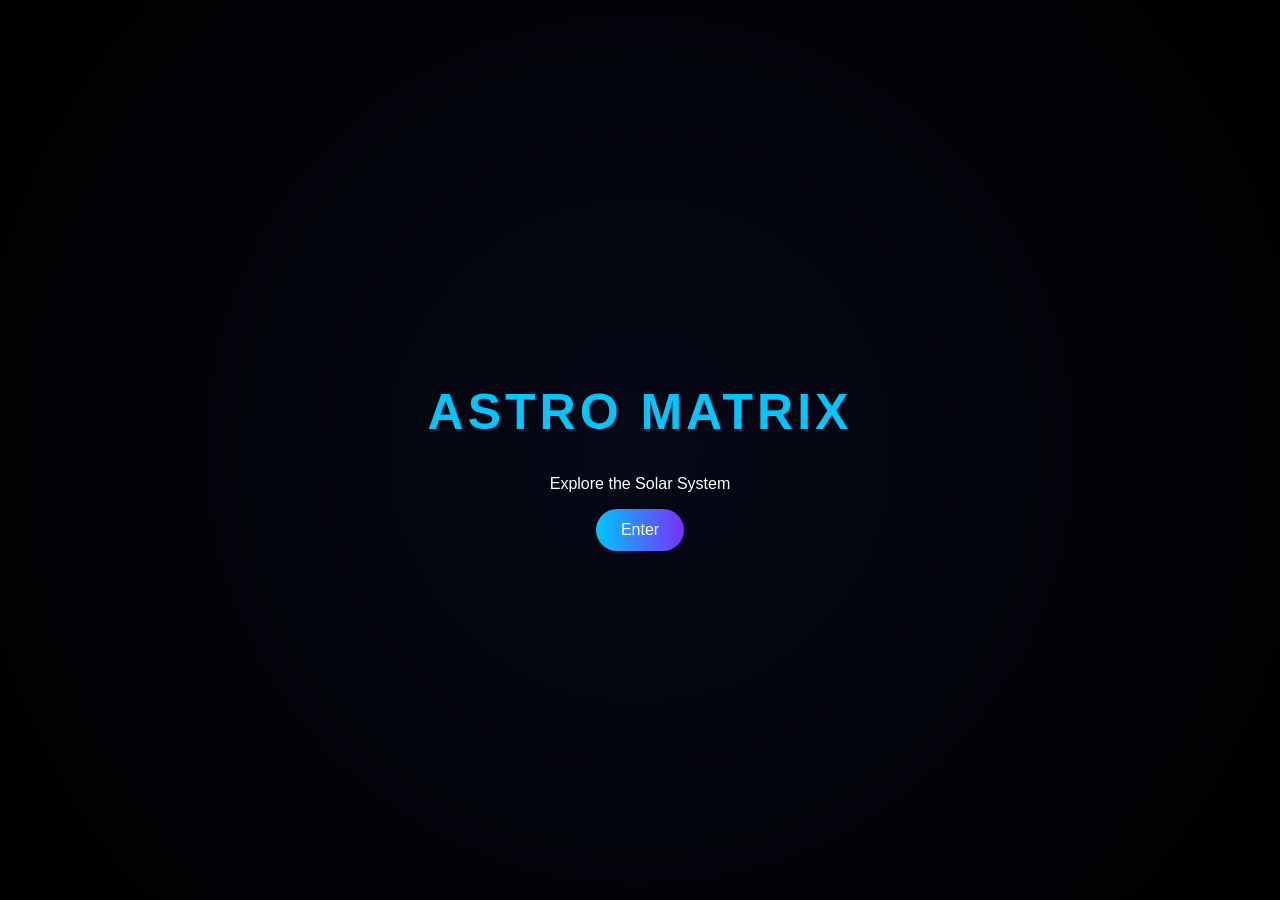
==== index.html @ e8fffad6 "Add files via upload" ====
<!DOCTYPE html>
<html lang="en">
<head>
  <meta charset="UTF-8">
  <title>Astro Matrix</title>

  <style>
    body {
      margin: 0;
      height: 100vh;
      background: radial-gradient(circle, #050816, #000);
      display: flex;
      justify-content: center;
      align-items: center;
      font-family: Arial;
      color: white;
    }

    .box {
      text-align: center;
    }

    h1 {
      font-size: 50px;
      color: #00c6ff;
      letter-spacing: 4px;
    }

    button {
      padding: 12px 25px;
      border: none;
      border-radius: 25px;
      background: linear-gradient(90deg, #00c6ff, #7b2ff7);
      color: white;
      cursor: pointer;
      font-size: 16px;
    }

    button:hover {
      transform: scale(1.05);
    }
  </style>
</head>

<body>

  <div class="box">
    <h1>ASTRO MATRIX</h1>
    <p>Explore the Solar System</p>
    <button onclick="go()">Enter</button>
  </div>

  <script>
    function go() {
      window.location.href = "solar.html";
    }
  </script>

</body>
</html>
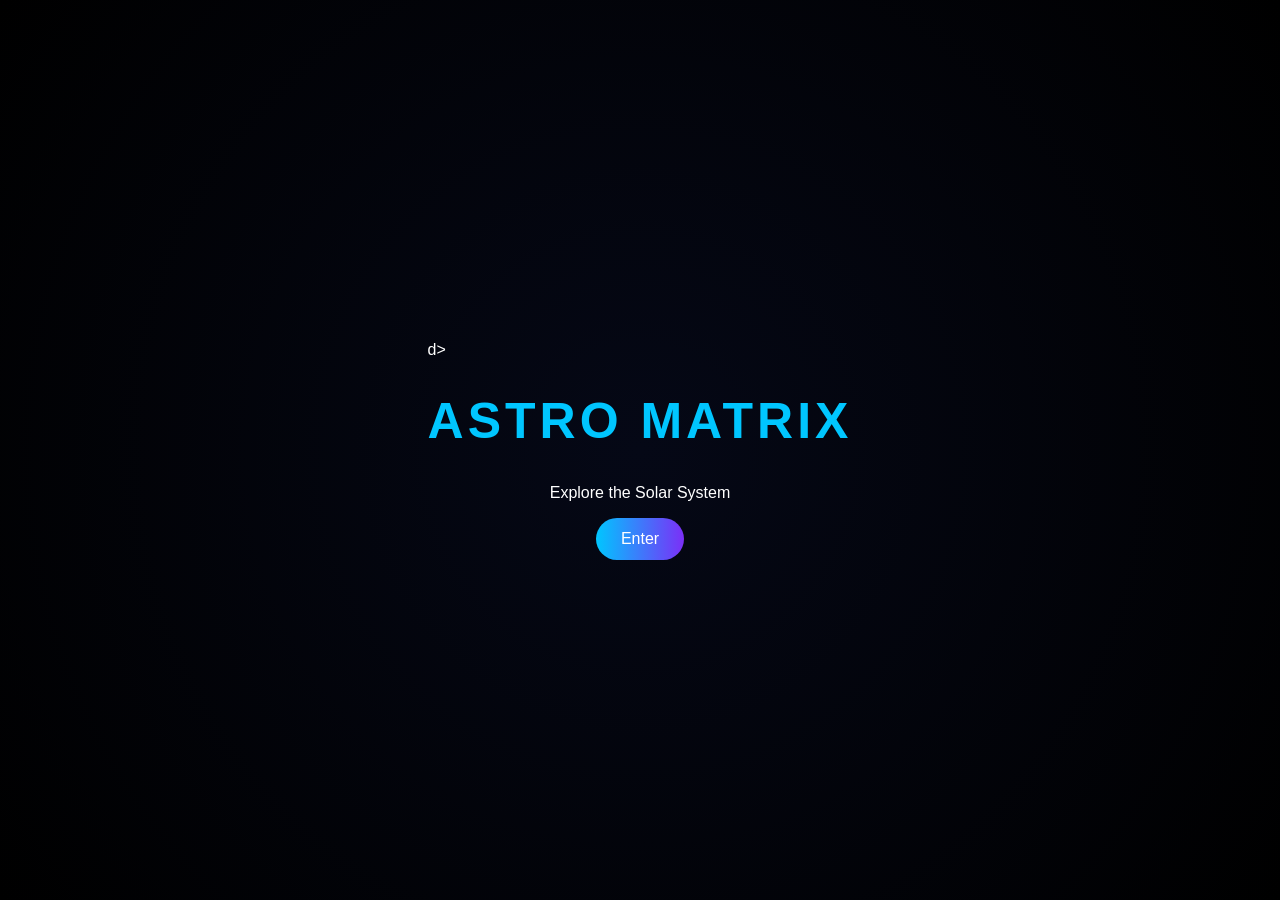
==== commit a922f5db: "Update index.html" ====
--- a/index.html
+++ b/index.html
@@ -1,6 +1,6 @@
 <!DOCTYPE html>
 <html lang="en">
-<head>
+<hea<link rel="icon" type="image/png" href="icon.png">d>
   <meta charset="UTF-8">
   <title>Astro Matrix</title>
 
@@ -57,4 +57,4 @@
   </script>
 
 </body>
-</html>+</html>
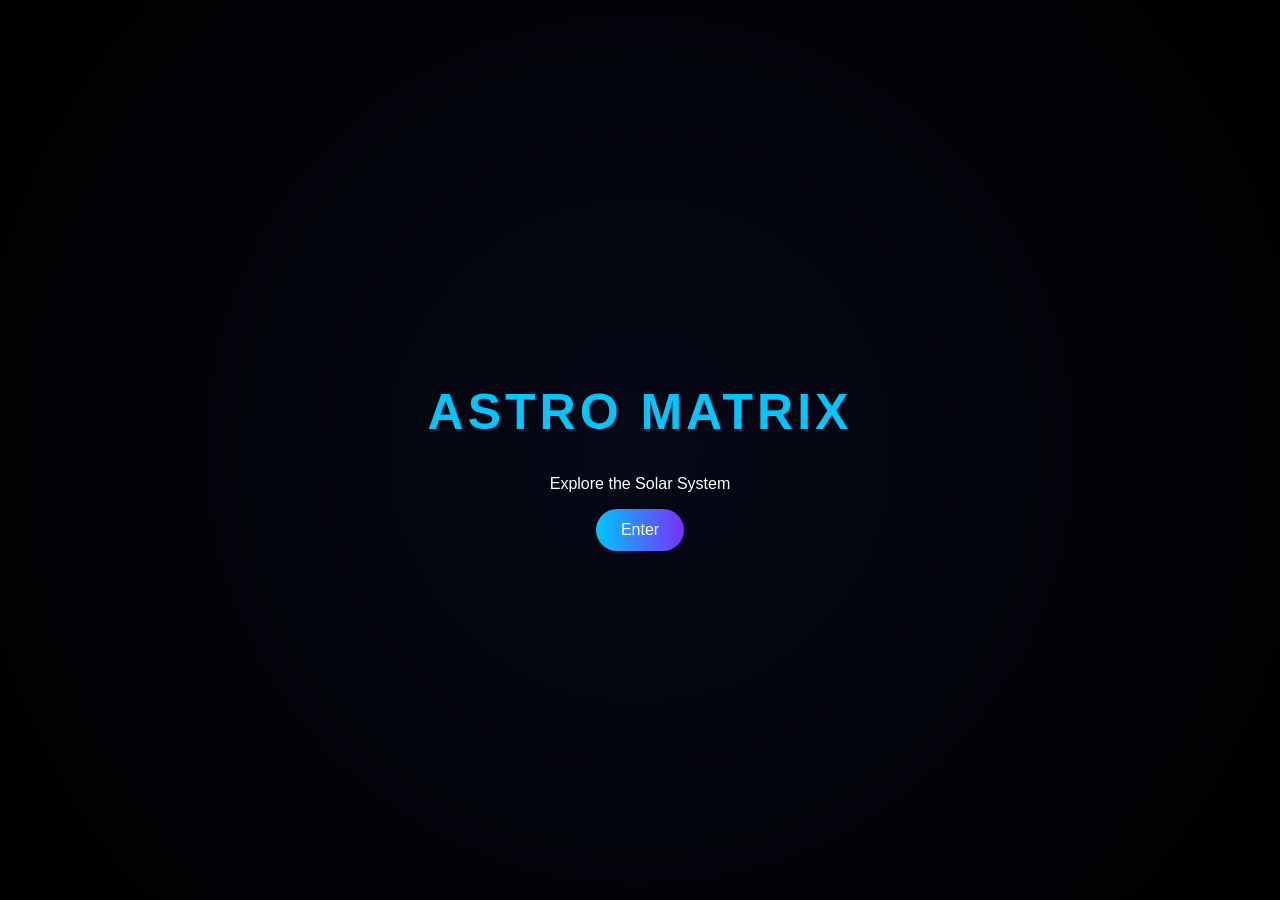
==== commit 9c391f36: "Update index.html" ====
--- a/index.html
+++ b/index.html
@@ -1,6 +1,6 @@
 <!DOCTYPE html>
 <html lang="en">
-<hea<link rel="icon" type="image/png" href="icon.png">d>
+<link rel="icon" type="image/png" href="icon.png">
   <meta charset="UTF-8">
   <title>Astro Matrix</title>
 
